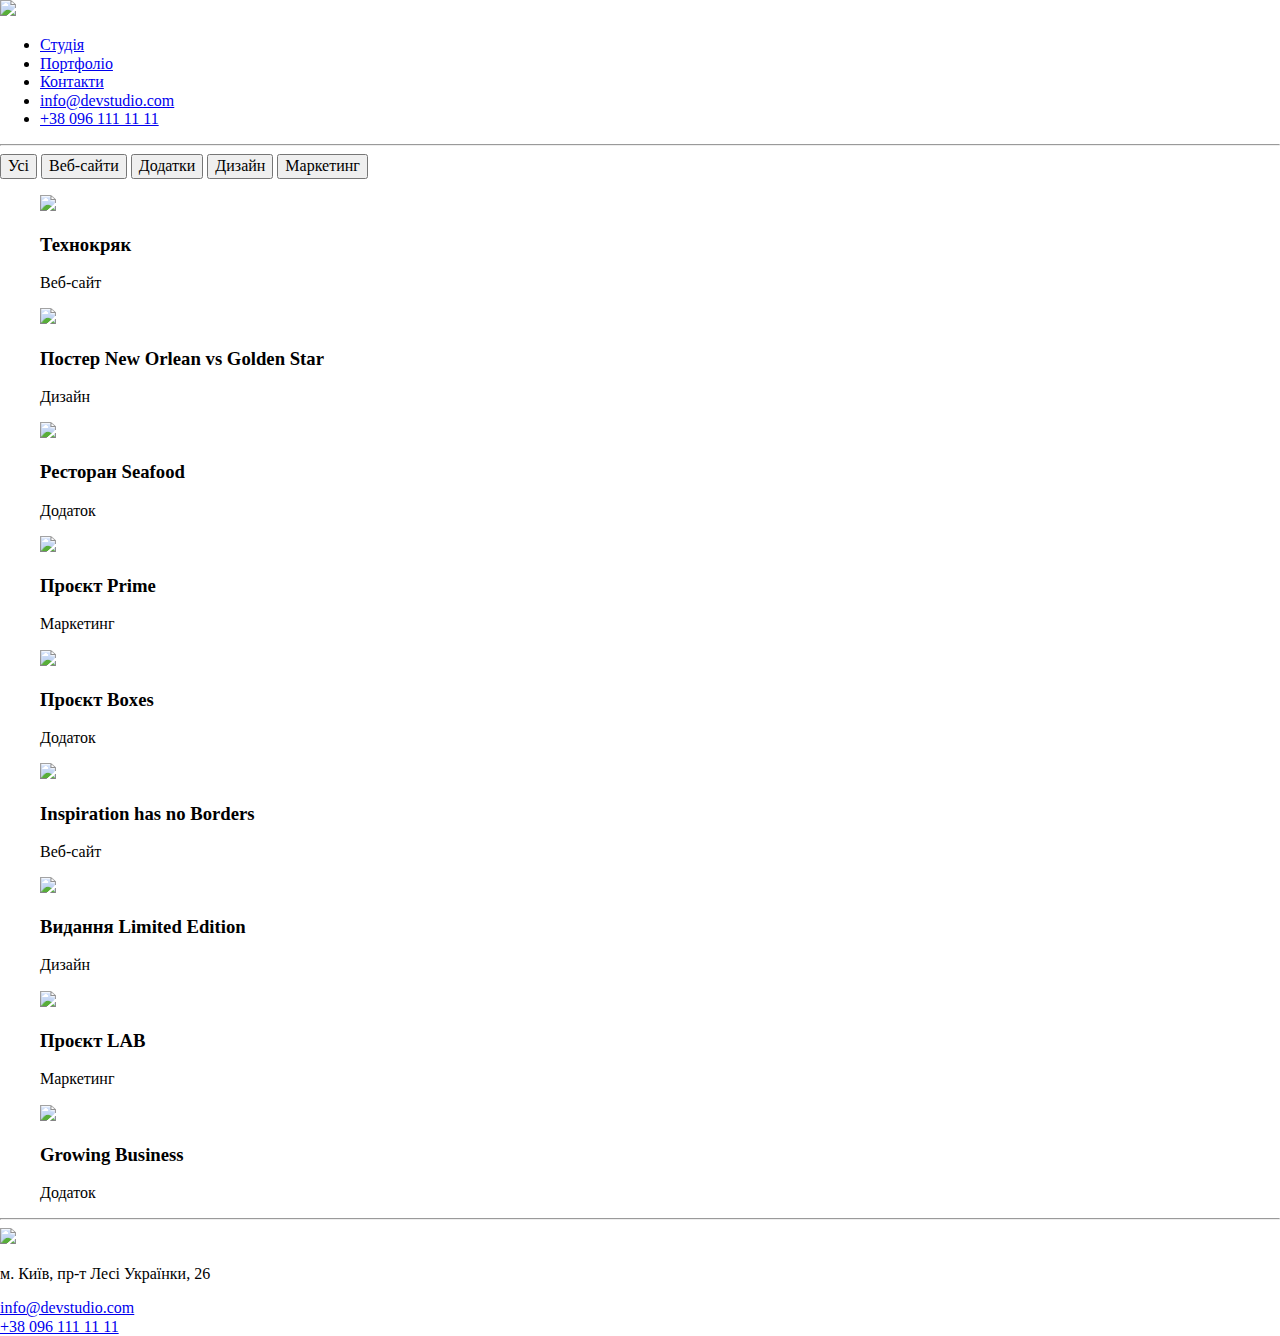
==== portfolio.html @ 865eb9d3 "HW11" ====
<!DOCTYPE html>
<html lang="en">

<head>
    <meta charset="UTF-8" />
    <meta name="viewport" content="width=device-width, initial-scale=1.0" />
    <title>Document</title>
    <link rel="preconnect" href="https://fonts.googleapis.com">
    <link rel="preconnect" href="https://fonts.gstatic.com" crossorigin>
    <link href="https://fonts.googleapis.com/css2?family=Roboto:wght@400;500;700&display=swap" rel="stylesheet">
    <link rel="stylesheet" href="normalize.css">

    <link rel="stylesheet" href="style1.css">
</head>

<body>
    <header>
        <img src="img/WebStudio.png" />
        <nav class="navigation">
            <ul>
                <li><a class="studio" href="index.html">Студія</a></li>
                <li><a class="portfolio" href="portfolio.html">Портфоліо</a></li>
                <li><a class="contact" href="#">Контакти</a></li>
                <li>
                    <a class="email" href="mailto:info@devstudio.com">info@devstudio.com</a>
                </li>
                <li>
                    <a class="tel" href="tel:+380961111111">+38 096 111 11 11</a>
                </li>
            </ul>
        </nav>
    </header>
    <main>
        <hr />
        <section class="button">
            <a class="all" href="*"><button type="submit" formaction="#">Усі</button></a>
            <a class="websites" href="*"><button type="submit" formaction="#">Веб-сайти</button></a>
            <a class="appendices" href="*"><button type="submit" formaction="#">Додатки</button></a>
            <a class="design" href="*"><button type="submit" formaction="#">Дизайн</button></a>
            <a class="marketing" href="*"><button type="submit" formaction="#">Маркетинг</button></a>
        </section>
        <section class="technocrat">
            <figure>
                <img src="img/img (4).png" />
                <figcaption>
                    <h3>Технокряк</h3>
                    <p>Веб-сайт</p>
                </figcaption>
            </figure>
            <figure>
                <img src="img/img (5).png" />
                <figcaption>
                    <h3>Постер New Orlean vs Golden Star</h3>
                    <p>Дизайн</p>
                </figcaption>
            </figure>
            <figure>
                <img src="img/img (6).png" />
                <figcaption>
                    <h3>Ресторан Seafood</h3>
                    <p>Додаток</p>
                </figcaption>
            </figure>
            <figure>
                <img src="img/img (7).png" />
                <figcaption>
                    <h3>Проєкт Prime</h3>
                    <p>Маркетинг</p>
                </figcaption>
            </figure>
            <figure>
                <img src="img/img (8).png" />
                <figcaption>
                    <h3>Проєкт Boxes</h3>
                    <p>Додаток</p>
                </figcaption>
            </figure>
            <figure>
                <img src="img/img (9).png" />
                <figcaption>
                    <h3>Inspiration has no Borders</h3>
                    <p>Веб-сайт</p>
                </figcaption>
            </figure>
            <figure>
                <img src="img/img (10).png" />
                <figcaption>
                    <h3>Видання Limited Edition</h3>
                    <p>Дизайн</p>
                </figcaption>
            </figure>
            <figure>
                <img src="img/img (11).png" />
                <figcaption>
                    <h3>Проєкт LAB</h3>
                    <p>Маркетинг</p>
                </figcaption>
            </figure>
            <figure>
                <img src="img/img (12).png" />
                <figcaption>
                    <h3>Growing Business</h3>
                    <p>Додаток</p>
                </figcaption>
            </figure>
        </section>
    </main>
    <footer class="technical-support">
        <hr />
        <img src="img/WebStudio.png" />
        <p>м. Київ, пр-т Лесі Українки, 26</p>
        <a class="email-footer" href="mailto:info@devstudio.com">info@devstudio.com</a>
        <br />
        <a class="tel" href="tel:+380961111111">+38 096 111 11 11</a>
    </footer>
</body>

</html>
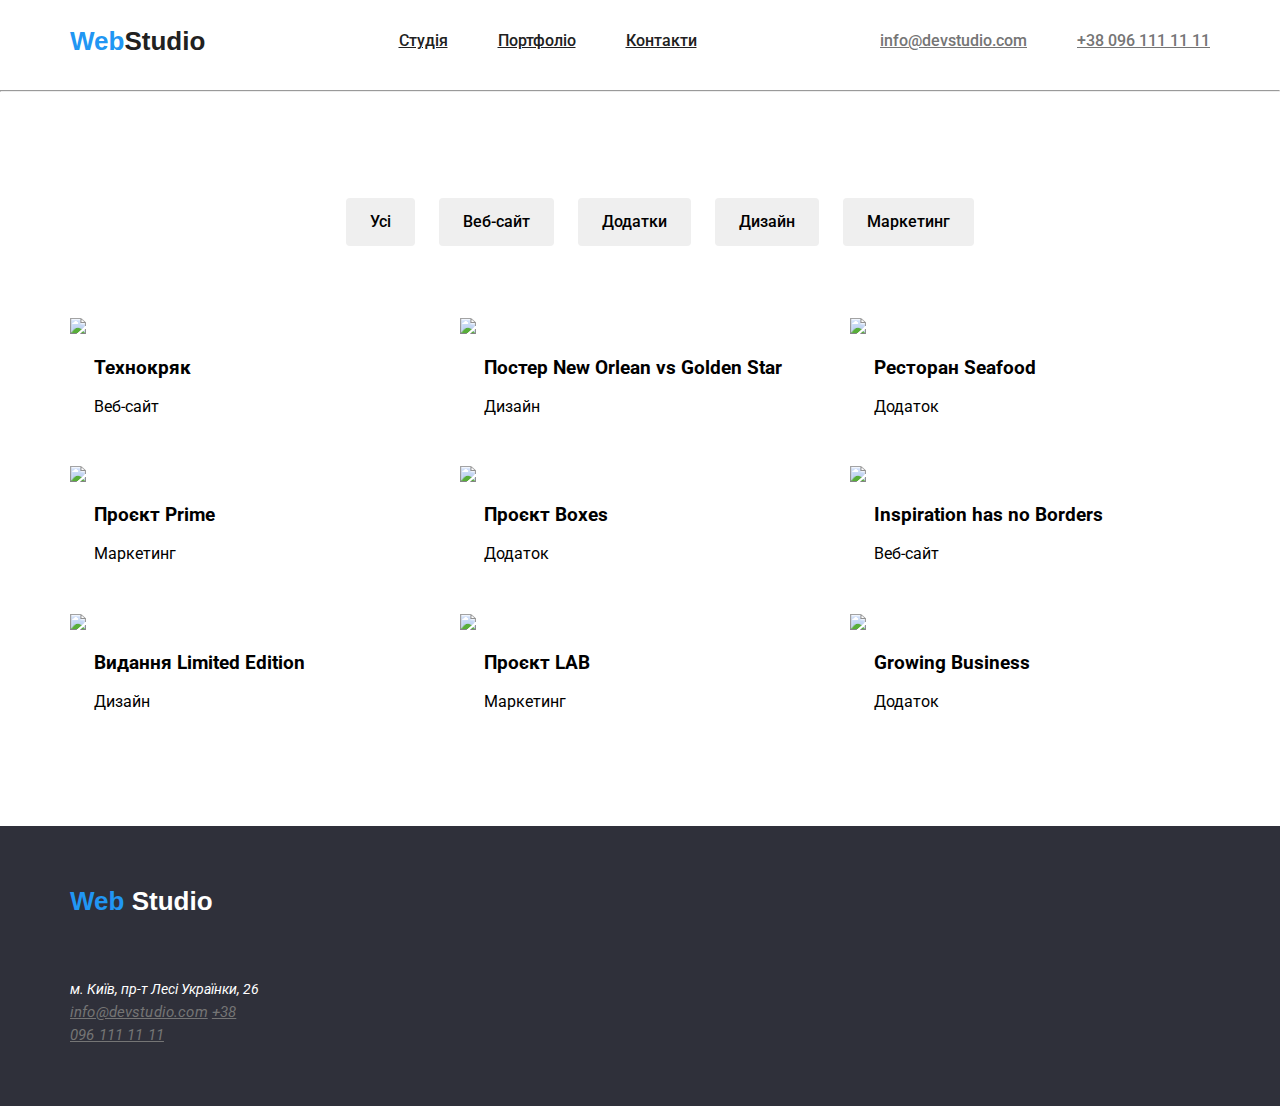
==== commit 5c0e92e9: "LES19" ====
--- a/portfolio.html
+++ b/portfolio.html
@@ -15,104 +15,141 @@
 
 <body>
     <header>
-        <img src="img/WebStudio.png" />
-        <nav class="navigation">
-            <ul>
-                <li><a class="studio" href="index.html">Студія</a></li>
-                <li><a class="portfolio" href="portfolio.html">Портфоліо</a></li>
-                <li><a class="contact" href="#">Контакти</a></li>
-                <li>
-                    <a class="email" href="mailto:info@devstudio.com">info@devstudio.com</a>
-                </li>
-                <li>
-                    <a class="tel" href="tel:+380961111111">+38 096 111 11 11</a>
-                </li>
-            </ul>
-        </nav>
+        <div class="container">
+            <div class="flex-container">
+
+                <a class="logo" href="index.html"><span class="blue">Web</span>Studio</a>
+                <nav class="navigation">
+                    <ul class="navigation-list">
+                        <li class="navigation-item">
+                            <a class="navigation-link1" href="index.html">Студія</a>
+                        </li>
+                        <li class="navigation-item">
+                            <a class="navigation-link" href="portfolio.html">Портфоліо</a>
+                        </li>
+                        <li class="navigation-item">
+                            <a class="navigation-link" href="#">Контакти</a>
+                        </li>
+                    </ul>
+                </nav>
+                <ul class="contacts">
+                    <li class="contacts-item">
+                        <a class="contacts-link1" href="mailto:info@devstudio.com">info@devstudio.com</a>
+                    </li>
+                    <li class="contacts-item">
+                        <a class="contacts-link" href="tel:+380961111111">+38 096 111 11 11</a>
+                    </li>
+                </ul>
+            </div>
+        </div>
+        <hr>
     </header>
     <main>
-        <hr />
-        <section class="button">
-            <a class="all" href="*"><button type="submit" formaction="#">Усі</button></a>
-            <a class="websites" href="*"><button type="submit" formaction="#">Веб-сайти</button></a>
-            <a class="appendices" href="*"><button type="submit" formaction="#">Додатки</button></a>
-            <a class="design" href="*"><button type="submit" formaction="#">Дизайн</button></a>
-            <a class="marketing" href="*"><button type="submit" formaction="#">Маркетинг</button></a>
+
+        <section class="button-image">
+            <div class="container">
+            <ul class="portfolio-menu">
+                <li class="portfolio-items">
+                  <button type="button" class="portfolio-btn">Усі</button>
+                </li>
+                <li class="portfolio-items">
+                  <button type="button" class="portfolio-btn">Веб-сайт</button>
+                </li>
+                <li class="portfolio-items">
+                  <button type="button" class="portfolio-btn">Додатки</button>
+                </li>
+                <li class="portfolio-items">
+                  <button type="button" class="portfolio-btn">Дизайн</button>
+                </li>
+                <li class="portfolio-items">
+                  <button type="button" class="portfolio-btn">Маркетинг</button>
+                </li>
+              </ul>
+              </div>
         </section>
         <section class="technocrat">
-            <figure>
-                <img src="img/img (4).png" />
-                <figcaption>
-                    <h3>Технокряк</h3>
-                    <p>Веб-сайт</p>
-                </figcaption>
-            </figure>
-            <figure>
-                <img src="img/img (5).png" />
-                <figcaption>
-                    <h3>Постер New Orlean vs Golden Star</h3>
-                    <p>Дизайн</p>
-                </figcaption>
-            </figure>
-            <figure>
-                <img src="img/img (6).png" />
-                <figcaption>
-                    <h3>Ресторан Seafood</h3>
-                    <p>Додаток</p>
-                </figcaption>
-            </figure>
-            <figure>
-                <img src="img/img (7).png" />
-                <figcaption>
-                    <h3>Проєкт Prime</h3>
-                    <p>Маркетинг</p>
-                </figcaption>
-            </figure>
-            <figure>
-                <img src="img/img (8).png" />
-                <figcaption>
-                    <h3>Проєкт Boxes</h3>
-                    <p>Додаток</p>
-                </figcaption>
-            </figure>
-            <figure>
-                <img src="img/img (9).png" />
-                <figcaption>
-                    <h3>Inspiration has no Borders</h3>
-                    <p>Веб-сайт</p>
-                </figcaption>
-            </figure>
-            <figure>
-                <img src="img/img (10).png" />
-                <figcaption>
-                    <h3>Видання Limited Edition</h3>
-                    <p>Дизайн</p>
-                </figcaption>
-            </figure>
-            <figure>
-                <img src="img/img (11).png" />
-                <figcaption>
-                    <h3>Проєкт LAB</h3>
-                    <p>Маркетинг</p>
-                </figcaption>
-            </figure>
-            <figure>
-                <img src="img/img (12).png" />
-                <figcaption>
-                    <h3>Growing Business</h3>
-                    <p>Додаток</p>
-                </figcaption>
-            </figure>
+            <div class="container">
+                <div class="technocrat-list">
+                    <figure class="figure">
+                        <img src="./img/img (4).jpg" />
+                        <figcaption>
+                            <h3>Технокряк</h3>
+                            <p>Веб-сайт</p>
+                        </figcaption>
+                    </figure>
+                    <figure class="figure">
+                        <img src="./img/img (5).jpg" />
+                        <figcaption>
+                            <h3>Постер New Orlean vs Golden Star</h3>
+                            <p>Дизайн</p>
+                        </figcaption>
+                    </figure>
+                    <figure class="figure">
+                        <img src="./img/img (6).jpg" />
+                        <figcaption>
+                            <h3>Ресторан Seafood</h3>
+                            <p>Додаток</p>
+                        </figcaption>
+                    </figure>
+                    <figure class="figure">
+                        <img src="./img/img (7).jpg" />
+                        <figcaption>
+                            <h3>Проєкт Prime</h3>
+                            <p>Маркетинг</p>
+                        </figcaption>
+                    </figure>
+                    <figure class="figure">
+                        <img src="./img/img (8).jpg" />
+                        <figcaption>
+                            <h3>Проєкт Boxes</h3>
+                            <p>Додаток</p>
+                        </figcaption>
+                    </figure>
+                    <figure class="figure">
+                        <img src="./img/img (9).jpg" />
+                        <figcaption>
+                            <h3>Inspiration has no Borders</h3>
+                            <p>Веб-сайт</p>
+                        </figcaption>
+                    </figure>
+                    <figure class="figure">
+                        <img src="./img/img (10).jpg" />
+                        <figcaption>
+                            <h3>Видання Limited Edition</h3>
+                            <p>Дизайн</p>
+                        </figcaption>
+                    </figure>
+                    <figure class="figure">
+                        <img src="./img/img (11).jpg" />
+                        <figcaption>
+                            <h3>Проєкт LAB</h3>
+                            <p>Маркетинг</p>
+                        </figcaption>
+                    </figure>
+                    <figure class="figure">
+                        <img src="./img/img (12).jpg" />
+                        <figcaption>
+                            <h3>Growing Business</h3>
+                            <p>Додаток</p>
+                        </figcaption>
+                    </figure>
+                </div>
+            </div>
         </section>
     </main>
+
     <footer class="technical-support">
-        <hr />
-        <img src="img/WebStudio.png" />
-        <p>м. Київ, пр-т Лесі Українки, 26</p>
-        <a class="email-footer" href="mailto:info@devstudio.com">info@devstudio.com</a>
-        <br />
-        <a class="tel" href="tel:+380961111111">+38 096 111 11 11</a>
+        <div class="container">
+            <a class="logo" href="index.html"><span class="blue">Web</span> <span class="white">Studio</span></a>
+            <address class="address">
+                <p>м. Київ, пр-т Лесі Українки, 26</p>
+                <div class="information">
+                <a class="email" href="mailto:info@devstudio.com">info@devstudio.com</a>
+                <a class="tel" href="tel:+380961111111">+38 096 111 11 11</a>
+            </div>
+            </address>
     </footer>
+    </div>
 </body>
 
 </html>--- a/style1.css
+++ b/style1.css
@@ -0,0 +1,284 @@
+:root {
+    --blue-color: #2196F3;
+    --black-color: #212121;
+    --gray-color: #757575;
+    --dark-background-color: #2F303A;
+    --white-color: #FFFFFF;
+}
+
+* {
+    box-sizing: border-box;
+}
+
+.header {
+    padding: 25px 0;
+}
+
+.studio,
+.contact {
+    color: var(--black-color);
+}
+
+.tel {
+    color: var(--gray-color);
+}
+
+
+
+.technical-support {
+    background-color: var(--dark-background-color);
+    font-family: "Roboto", sans-serif;
+    font-weight: 400;
+    font-style: normal;
+    font-size: 14px;
+    line-height: 1.71;
+    text-align: left;
+    padding: 60px 0;
+    
+}
+footer p {
+    color: var(--white-color);
+    margin-bottom: 0;
+    
+}
+
+footer span {
+    color: var(--gray-color);
+}
+
+.email-footer {
+    color: var(--gray-color);
+}
+
+.navigation {
+    display: flex;
+    justify-content: flex-start;
+    margin-top: 32px;
+}
+
+.navigation-link1{
+    color: var(--black-color);
+}
+
+.navigation-link1:hover {
+    color: var(--blue-color);
+}
+
+.navigation-link:hover{
+    color: var(--blue-color);
+}
+
+.navigation-link {
+    color: var(--black-color);
+}
+
+.contacts-link1:hover {
+    color: var(--blue-color);
+}
+
+.contacts-link1{
+    color: var(--gray-color);
+}
+
+.contacts-link {
+    color: var(--gray-color);
+}
+
+.contacts-link:hover{
+    color: var(--blue-color);
+}
+
+.contacts-item{
+    font-family: 'Roboto', sans-serif;
+    font-weight: 500;
+    size: 14px;
+}
+
+.contacts {
+    display: flex;
+    list-style: none;
+    gap: 50px;
+}
+
+
+.flex-container {
+    display: flex;
+    justify-content: space-between;
+    align-items: center;
+}
+
+
+.navigation-list {
+    list-style: none;
+    display: flex;
+    justify-content: flex-start;
+    gap: 50px;
+    margin-top: 0;
+    margin-bottom: 32px;
+}
+
+.navigation-item{
+    font-family: 'Roboto', sans-serif;
+    font-weight: 500;
+    size: 14px;
+}
+
+ul{
+    list-style: none;
+}
+
+button {
+    border: none;
+    border-radius: 4px;
+  }
+
+  .portfolio-menu {
+    display: flex;
+    justify-content: center;
+    gap: 24px;
+    margin-bottom: 72px;
+  }
+
+
+  .portfolio-btn {
+    font-weight: 500;
+    font-size: 16px;
+    line-height: 1.5;
+    font-family: 'Roboto', sans-serif;
+    padding: 12px 24px;
+    margin-top: 90px;
+    margin-bottom: 0;
+  }
+
+  .portfolio-btn:hover{
+    color: var(--white-color);
+    background-color: var(--blue-color);
+  }
+
+
+.technocrat h3 {
+    font-weight: 700;
+    font-style: normal;
+}
+
+.technocrat p {
+    font-weight: 400;
+    font-style: normal;
+}
+
+.figure img {
+    border-style: none;
+    width: 100%;
+}
+
+.figure:hover {
+    width: 270px;
+    margin: 0px;
+    padding: 0px;
+    box-shadow: 0 5px 10px -5px var(--gray-color);
+}
+
+.figure {
+    margin: 0;
+    flex-basis: calc((100% - 60px) / 3);
+}
+
+
+.container {
+    width: 1170px;
+    padding: 0 15px;
+    margin: 0 auto;
+}
+
+.header {
+    padding: 25px 0;
+}
+
+.address {
+    flex-direction: column;
+    display: block;
+    margin-top: 60px;
+    gap: 9px;
+    flex-wrap: wrap;
+}
+
+.white {
+    color: var(--white-color);
+}
+
+.blue {
+    color: var(--blue-color);
+}
+
+.information{
+    font-weight: 400;
+    font-size: 15px;
+    line-height: 1.5;
+    letter-spacing: 0.01em;
+    max-width: 170px;
+}
+
+.email {
+    color: var(--gray-color);
+}
+
+.logo {
+    font-family: 'Raleway', sans-serif;
+    font-weight: 700;
+    color: var(--black-color);
+    text-decoration: none;
+    width: 145px;
+    font-size: 26px;
+    line-height: 30.52px;
+    margin: 0;
+
+
+}
+
+.technocrat {
+    margin-bottom: 94px;
+
+}
+
+.technocrat-list {
+    display: flex;
+    justify-content: space-between;
+    flex-wrap: wrap;
+    gap: 30px;
+    max-width: 1200px;
+    padding: 0;
+
+}
+
+/* 
+font-family: 'Roboto', sans-serif;
+
+
+.roboto-medium {
+  font-family: "Roboto", sans-serif;
+  font-weight: 500;
+  font-style: normal;
+}
+
+.roboto-bold {
+  font-family: "Roboto", sans-serif;
+  font-weight: 700;
+  font-style: normal;
+}
+
+.roboto-regular {
+  font-family: "Roboto", sans-serif;
+  font-weight: 400;
+  font-style: normal;
+}
+*/
+
+body {
+    font-family: 'Roboto', sans-serif;
+}
+
+figcaption {
+    margin-left: 24px;
+    margin-bottom: 20px;
+    text-align:justify;
+}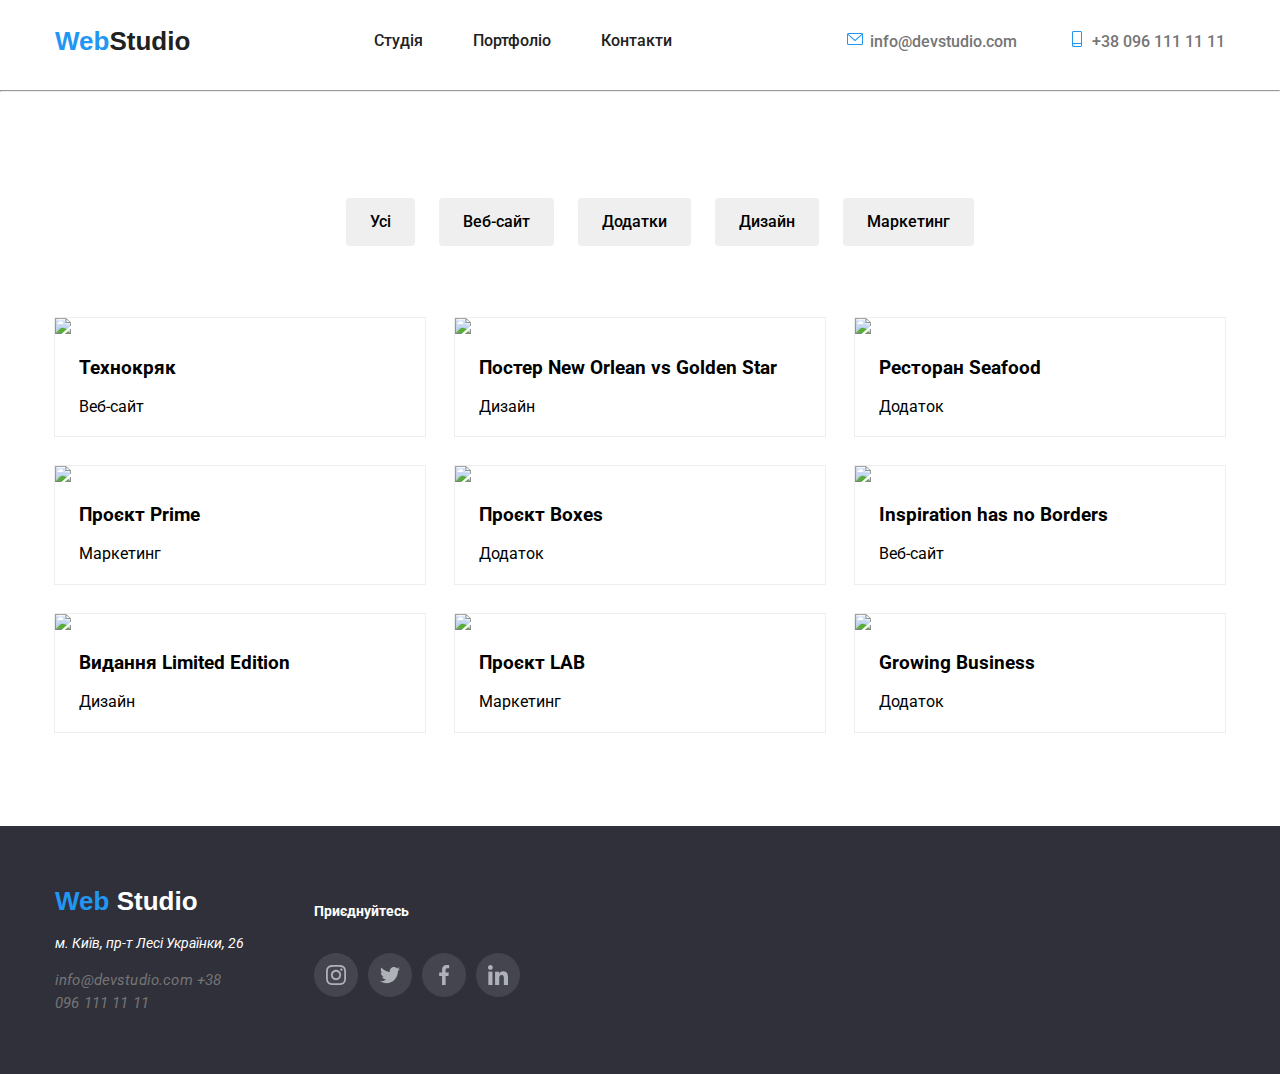
==== commit fbb15fcb: "HW2" ====
--- a/portfolio.html
+++ b/portfolio.html
@@ -17,7 +17,6 @@
     <header>
         <div class="container">
             <div class="flex-container">
-
                 <a class="logo" href="index.html"><span class="blue">Web</span>Studio</a>
                 <nav class="navigation">
                     <ul class="navigation-list">
@@ -34,10 +33,16 @@
                 </nav>
                 <ul class="contacts">
                     <li class="contacts-item">
-                        <a class="contacts-link1" href="mailto:info@devstudio.com">info@devstudio.com</a>
+                        <a class="contacts-link1" href="mailto:info@devstudio.com">
+                            <svg class="icon-navigation" width="20px" height="16px">
+                                <use href="./img/symbol-defs.svg#icon-envelope"></use>
+                            </svg>info@devstudio.com</a>
                     </li>
                     <li class="contacts-item">
-                        <a class="contacts-link" href="tel:+380961111111">+38 096 111 11 11</a>
+                        <a class="contacts-link" href="tel:+380961111111">
+                            <svg class="icon-navigation" width="20px" height="16px">
+                                <use href="./img/symbol-defs.svg#icon-smartphone"></use>
+                            </svg>+38 096 111 11 11</a>
                     </li>
                 </ul>
             </div>
@@ -48,24 +53,24 @@
 
         <section class="button-image">
             <div class="container">
-            <ul class="portfolio-menu">
-                <li class="portfolio-items">
-                  <button type="button" class="portfolio-btn">Усі</button>
-                </li>
-                <li class="portfolio-items">
-                  <button type="button" class="portfolio-btn">Веб-сайт</button>
-                </li>
-                <li class="portfolio-items">
-                  <button type="button" class="portfolio-btn">Додатки</button>
-                </li>
-                <li class="portfolio-items">
-                  <button type="button" class="portfolio-btn">Дизайн</button>
-                </li>
-                <li class="portfolio-items">
-                  <button type="button" class="portfolio-btn">Маркетинг</button>
-                </li>
-              </ul>
-              </div>
+                <ul class="portfolio-menu">
+                    <li class="portfolio-items">
+                        <button type="button" class="portfolio-btn">Усі</button>
+                    </li>
+                    <li class="portfolio-items">
+                        <button type="button" class="portfolio-btn">Веб-сайт</button>
+                    </li>
+                    <li class="portfolio-items">
+                        <button type="button" class="portfolio-btn">Додатки</button>
+                    </li>
+                    <li class="portfolio-items">
+                        <button type="button" class="portfolio-btn">Дизайн</button>
+                    </li>
+                    <li class="portfolio-items">
+                        <button type="button" class="portfolio-btn">Маркетинг</button>
+                    </li>
+                </ul>
+            </div>
         </section>
         <section class="technocrat">
             <div class="container">
@@ -140,16 +145,46 @@
 
     <footer class="technical-support">
         <div class="container">
-            <a class="logo" href="index.html"><span class="blue">Web</span> <span class="white">Studio</span></a>
-            <address class="address">
-                <p>м. Київ, пр-т Лесі Українки, 26</p>
-                <div class="information">
-                <a class="email" href="mailto:info@devstudio.com">info@devstudio.com</a>
-                <a class="tel" href="tel:+380961111111">+38 096 111 11 11</a>
+            <div class="flex-container-footer">
+                <div class="address-footer-logo">
+                    <a class="logo" href="index.html"><span class="blue">Web</span> <span
+                            class="white">Studio</span></a>
+                    <address class="address">
+                        <p>м. Київ, пр-т Лесі Українки, 26</p>
+                        <div class="information">
+                            <a class="email" href="mailto:info@devstudio.com">info@devstudio.com</a>
+                            <a class="tel" href="tel:+380961111111">+38 096 111 11 11</a>
+                        </div>
+                    </address>
+                </div>
+                <div class="footer-icons">
+                    <h3>Приєднуйтесь</h3>
+                    <div class="footer-people-icons">
+                        <a href="#" class="people-link-footer">
+                            <svg class="icon-staff">
+                                <use href="./img/symbol-defs.svg#icon-instagram"></use>
+                            </svg>
+                        </a>
+                        <a href="#" class="people-link-footer">
+                            <svg class="icon-staff">
+                                <use href="./img/symbol-defs.svg#icon-twitter"></use>
+                            </svg>
+                        </a>
+                        <a href="#" class="people-link-footer">
+                            <svg class="icon-staff">
+                                <use href="./img/symbol-defs.svg#icon-facebook"></use>
+                            </svg>
+                        </a>
+                        <a href="#" class="people-link-footer">
+                            <svg class="icon-staff">
+                                <use href="./img/symbol-defs.svg#icon-linkedin"></use>
+                            </svg>
+                        </a>
+                    </div>
+                </div>
             </div>
-            </address>
+        </div>
     </footer>
-    </div>
 </body>
 
 </html>--- a/style1.css
+++ b/style1.css
@@ -6,8 +6,9 @@
     --white-color: #FFFFFF;
 }
 
-* {
-    box-sizing: border-box;
+
+a {
+    text-decoration: none;
 }
 
 .header {
@@ -22,7 +23,6 @@
 .tel {
     color: var(--gray-color);
 }
-
 
 
 .technical-support {
@@ -34,11 +34,11 @@
     line-height: 1.71;
     text-align: left;
     padding: 60px 0;
-    
-}
+    max-height: 252px;
+}
+
 footer p {
     color: var(--white-color);
-    margin-bottom: 0;
     
 }
 
@@ -181,6 +181,7 @@
 .figure {
     margin: 0;
     flex-basis: calc((100% - 60px) / 3);
+    outline: 1px solid #EEEEEE;
 }
 
 
@@ -197,7 +198,6 @@
 .address {
     flex-direction: column;
     display: block;
-    margin-top: 60px;
     gap: 9px;
     flex-wrap: wrap;
 }
@@ -250,6 +250,63 @@
 
 }
 
+.contacts-item:hover svg {
+    fill: azure;
+}
+
+.icon-navigation {
+    margin-right: 5px;
+    fill: var(--blue-color);
+}
+
+.icon-staff {
+    width: 20px;
+    height: 20px;
+}
+
+.footer-icons {
+    width: 206px;
+    height: 80px;
+    box-sizing: border-box;
+    margin-left: 70px;
+}
+
+.footer-icons h3 {
+    font-family: "Roboto", sans-serif;
+    font-weight: 700;
+    font-style: normal;
+    font-size: 14px;
+    color: #FFFFFF;
+}
+
+.footer-people-icons {
+    display: flex;
+}
+
+.flex-container-footer {
+    display: flex;
+    align-items: flex-start;
+}
+
+.people-link-footer {
+    padding: 12px;
+    height: 20px;
+    margin-bottom: 30px;
+    margin-top: 15px;
+    border-radius: 25px;
+    margin-right: 10px;
+    background-color: rgba(255, 255, 255, 0.1);
+    fill: #FFFFFF;
+}
+
+.people-link-footer:hover {
+    background-color: #2196F3;
+}
+
+svg{
+    fill: #afb1b8;
+}
+
 /* 
 font-family: 'Roboto', sans-serif;
 
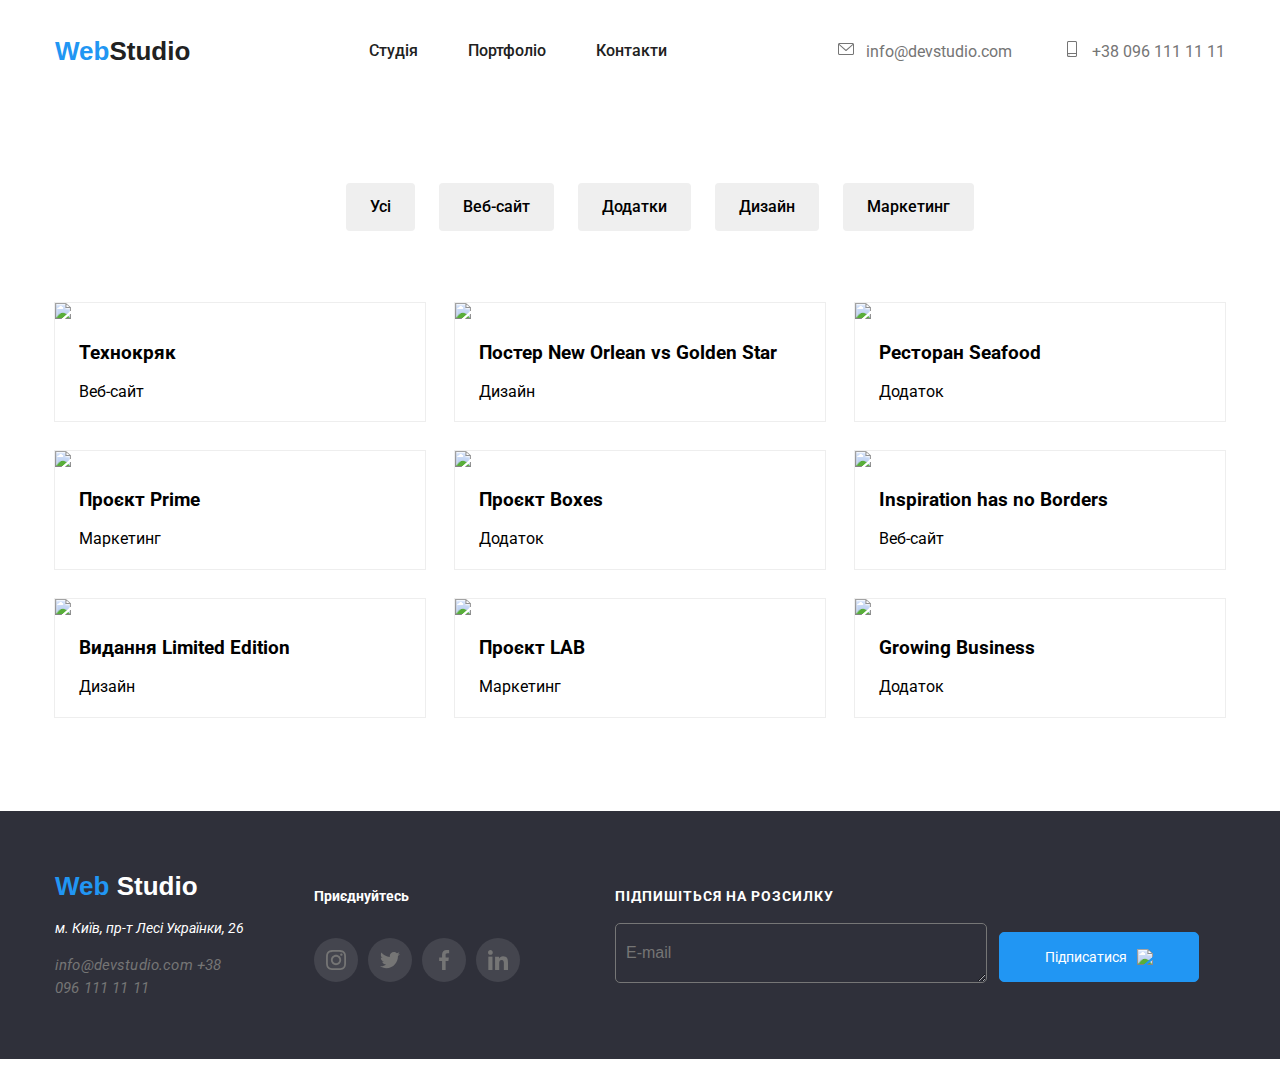
==== commit f46659e5: "HW-5(2)" ====
--- a/portfolio.html
+++ b/portfolio.html
@@ -14,14 +14,14 @@
 </head>
 
 <body>
-    <header>
+    <header class="header">
         <div class="container">
             <div class="flex-container">
                 <a class="logo" href="index.html"><span class="blue">Web</span>Studio</a>
                 <nav class="navigation">
                     <ul class="navigation-list">
                         <li class="navigation-item">
-                            <a class="navigation-link1" href="index.html">Студія</a>
+                            <a class="navigation-link" href="index.html">Студія</a>
                         </li>
                         <li class="navigation-item">
                             <a class="navigation-link" href="portfolio.html">Портфоліо</a>
@@ -47,144 +47,234 @@
                 </ul>
             </div>
         </div>
-        <hr>
-    </header>
-    <main>
-
-        <section class="button-image">
+        <main>
+
+            <section class="button-image">
+                <div class="container">
+                    <ul class="portfolio-menu">
+                        <li class="portfolio-items">
+                            <button type="button" class="portfolio-btn">Усі</button>
+                        </li>
+                        <li class="portfolio-items">
+                            <button type="button" class="portfolio-btn">Веб-сайт</button>
+                        </li>
+                        <li class="portfolio-items">
+                            <button type="button" class="portfolio-btn">Додатки</button>
+                        </li>
+                        <li class="portfolio-items">
+                            <button type="button" class="portfolio-btn">Дизайн</button>
+                        </li>
+                        <li class="portfolio-items">
+                            <button type="button" class="portfolio-btn">Маркетинг</button>
+                        </li>
+                    </ul>
+                </div>
+            </section>
+            <section class="technocrat">
+                <div class="container">
+                    <div class="technocrat-list">
+                        <figure class="figure">
+                            <div class="figure-overlay thumb">
+                                <img src="./img/img (4).jpg" />
+                                <div class="card-overlay">
+                                    <p>Ресурс пропонує комплексні пропозиції з різним рівнем функціоналу та сервісів.
+                                        Все це
+                                        дозволить відвідувачу отримати вичерпні відомості про компанію чи приватну
+                                        особу.
+                                    </p>
+                                </div>
+                                <figcaption>
+                                    <h3>Технокряк</h3>
+                                    <p>Веб-сайт</p>
+                                </figcaption>
+                            </div>
+                        </figure>
+                        <figure class="figure">
+                            <div class="figure-overlay thumb">
+                                <img src="./img/img (5).jpg" />
+                                <div class="card-overlay">
+                                    <p>Ресурс пропонує комплексні пропозиції з різним рівнем функціоналу та сервісів.
+                                        Все це
+                                        дозволить відвідувачу отримати вичерпні відомості про компанію чи приватну
+                                        особу.
+                                    </p>
+                                </div>
+                                <figcaption>
+                                    <h3>Постер New Orlean vs Golden Star</h3>
+                                    <p>Дизайн</p>
+                                </figcaption>
+                            </div>
+                        </figure>
+                        <figure class="figure">
+                            <div class="figure-overlay thumb">
+                                <img src="./img/img (6).jpg" />
+                                <div class="card-overlay">
+                                    <p>Ресурс пропонує комплексні пропозиції з різним рівнем функціоналу та сервісів.
+                                        Все це
+                                        дозволить відвідувачу отримати вичерпні відомості про компанію чи приватну
+                                        особу.
+                                    </p>
+                                </div>
+                                <figcaption>
+                                    <h3>Ресторан Seafood</h3>
+                                    <p>Додаток</p>
+                                </figcaption>
+                            </div>
+                        </figure>
+                        <figure class="figure">
+                            <div class="figure-overlay thumb">
+                                <img src="./img/img (7).jpg" />
+                                <div class="card-overlay">
+                                    <p>Ресурс пропонує комплексні пропозиції з різним рівнем функціоналу та сервісів.
+                                        Все це
+                                        дозволить відвідувачу отримати вичерпні відомості про компанію чи приватну
+                                        особу.
+                                    </p>
+                                </div>
+                                <figcaption>
+                                    <h3>Проєкт Prime</h3>
+                                    <p>Маркетинг</p>
+                                </figcaption>
+                            </div>
+                        </figure>
+                        <figure class="figure">
+                            <div class="figure-overlay thumb">
+                                <img src="./img/img (8).jpg" />
+                                <div class="card-overlay">
+                                    <p>Ресурс пропонує комплексні пропозиції з різним рівнем функціоналу та сервісів.
+                                        Все це
+                                        дозволить відвідувачу отримати вичерпні відомості про компанію чи приватну
+                                        особу.
+                                    </p>
+                                </div>
+                                <figcaption>
+                                    <h3>Проєкт Boxes</h3>
+                                    <p>Додаток</p>
+                                </figcaption>
+                            </div>
+                        </figure>
+                        <figure class="figure">
+                            <div class="figure-overlay thumb">
+                                <img src="./img/img (9).jpg" />
+                                <div class="card-overlay">
+                                    <p>Ресурс пропонує комплексні пропозиції з різним рівнем функціоналу та сервісів.
+                                        Все це
+                                        дозволить відвідувачу отримати вичерпні відомості про компанію чи приватну
+                                        особу.
+                                    </p>
+                                </div>
+                                <figcaption>
+                                    <h3>Inspiration has no Borders</h3>
+                                    <p>Веб-сайт</p>
+                                </figcaption>
+                            </div>
+                        </figure>
+                        <figure class="figure">
+                            <div class="figure-overlay thumb">
+                                <img src="./img/img (10).jpg" />
+                                <div class="card-overlay">
+                                    <p>Ресурс пропонує комплексні пропозиції з різним рівнем функціоналу та сервісів.
+                                        Все це
+                                        дозволить відвідувачу отримати вичерпні відомості про компанію чи приватну
+                                        особу.
+                                    </p>
+                                </div>
+                                <figcaption>
+                                    <h3>Видання Limited Edition</h3>
+                                    <p>Дизайн</p>
+                                </figcaption>
+                            </div>
+                        </figure>
+                        <figure class="figure">
+                            <div class="figure-overlay thumb">
+                                <img src="./img/img (11).jpg" />
+                                <div class="card-overlay">
+                                    <p>Ресурс пропонує комплексні пропозиції з різним рівнем функціоналу та сервісів.
+                                        Все це
+                                        дозволить відвідувачу отримати вичерпні відомості про компанію чи приватну
+                                        особу.
+                                    </p>
+                                </div>
+                                <figcaption>
+                                    <h3>Проєкт LAB</h3>
+                                    <p>Маркетинг</p>
+                                </figcaption>
+                            </div>
+                        </figure>
+                        <figure class="figure">
+                            <div class="figure-overlay thumb">
+                                <img src="./img/img (12).jpg" />
+                                <div class="card-overlay">
+                                    <p>Ресурс пропонує комплексні пропозиції з різним рівнем функціоналу та сервісів.
+                                        Все це
+                                        дозволить відвідувачу отримати вичерпні відомості про компанію чи приватну
+                                        особу.
+                                    </p>
+                                </div>
+                                <figcaption>
+                                    <h3>Growing Business</h3>
+                                    <p>Додаток</p>
+                                </figcaption>
+                            </div>
+                        </figure>
+                    </div>
+                </div>
+            </section>
+        </main>
+
+        <footer class="technical-support">
             <div class="container">
-                <ul class="portfolio-menu">
-                    <li class="portfolio-items">
-                        <button type="button" class="portfolio-btn">Усі</button>
-                    </li>
-                    <li class="portfolio-items">
-                        <button type="button" class="portfolio-btn">Веб-сайт</button>
-                    </li>
-                    <li class="portfolio-items">
-                        <button type="button" class="portfolio-btn">Додатки</button>
-                    </li>
-                    <li class="portfolio-items">
-                        <button type="button" class="portfolio-btn">Дизайн</button>
-                    </li>
-                    <li class="portfolio-items">
-                        <button type="button" class="portfolio-btn">Маркетинг</button>
-                    </li>
-                </ul>
-            </div>
-        </section>
-        <section class="technocrat">
-            <div class="container">
-                <div class="technocrat-list">
-                    <figure class="figure">
-                        <img src="./img/img (4).jpg" />
-                        <figcaption>
-                            <h3>Технокряк</h3>
-                            <p>Веб-сайт</p>
-                        </figcaption>
-                    </figure>
-                    <figure class="figure">
-                        <img src="./img/img (5).jpg" />
-                        <figcaption>
-                            <h3>Постер New Orlean vs Golden Star</h3>
-                            <p>Дизайн</p>
-                        </figcaption>
-                    </figure>
-                    <figure class="figure">
-                        <img src="./img/img (6).jpg" />
-                        <figcaption>
-                            <h3>Ресторан Seafood</h3>
-                            <p>Додаток</p>
-                        </figcaption>
-                    </figure>
-                    <figure class="figure">
-                        <img src="./img/img (7).jpg" />
-                        <figcaption>
-                            <h3>Проєкт Prime</h3>
-                            <p>Маркетинг</p>
-                        </figcaption>
-                    </figure>
-                    <figure class="figure">
-                        <img src="./img/img (8).jpg" />
-                        <figcaption>
-                            <h3>Проєкт Boxes</h3>
-                            <p>Додаток</p>
-                        </figcaption>
-                    </figure>
-                    <figure class="figure">
-                        <img src="./img/img (9).jpg" />
-                        <figcaption>
-                            <h3>Inspiration has no Borders</h3>
-                            <p>Веб-сайт</p>
-                        </figcaption>
-                    </figure>
-                    <figure class="figure">
-                        <img src="./img/img (10).jpg" />
-                        <figcaption>
-                            <h3>Видання Limited Edition</h3>
-                            <p>Дизайн</p>
-                        </figcaption>
-                    </figure>
-                    <figure class="figure">
-                        <img src="./img/img (11).jpg" />
-                        <figcaption>
-                            <h3>Проєкт LAB</h3>
-                            <p>Маркетинг</p>
-                        </figcaption>
-                    </figure>
-                    <figure class="figure">
-                        <img src="./img/img (12).jpg" />
-                        <figcaption>
-                            <h3>Growing Business</h3>
-                            <p>Додаток</p>
-                        </figcaption>
-                    </figure>
+                <div class="flex-container-footer">
+                    <div class="address-footer-logo">
+                        <a class="logo" href="index.html"><span class="blue">Web</span> <span
+                                class="white">Studio</span></a>
+                        <address class="address">
+                            <p>м. Київ, пр-т Лесі Українки, 26</p>
+                            <div class="information">
+                                <a class="email" href="mailto:info@devstudio.com">info@devstudio.com</a>
+                                <a class="tel" href="tel:+380961111111">+38 096 111 11 11</a>
+                            </div>
+                        </address>
+                    </div>
+                    <div class="footer-icons">
+                        <h3>Приєднуйтесь</h3>
+                        <div class="footer-people-icons">
+                            <a href="#" class="people-link-footer">
+                                <svg class="icon-staff">
+                                    <use href="./img/symbol-defs.svg#icon-instagram"></use>
+                                </svg>
+                            </a>
+                            <a href="#" class="people-link-footer">
+                                <svg class="icon-staff">
+                                    <use href="./img/symbol-defs.svg#icon-twitter"></use>
+                                </svg>
+                            </a>
+                            <a href="#" class="people-link-footer">
+                                <svg class="icon-staff">
+                                    <use href="./img/symbol-defs.svg#icon-facebook"></use>
+                                </svg>
+                            </a>
+                            <a href="#" class="people-link-footer">
+                                <svg class="icon-staff">
+                                    <use href="./img/symbol-defs.svg#icon-linkedin"></use>
+                                </svg>
+                            </a>
+                        </div>
+                    </div>
+                    <div class="footer-e-mail">
+                        <h3>ПІДПИШІТЬСЯ НА РОЗСИЛКУ</h3>
+                        <div class="footer-form">
+                            <label class="footer-label" for="E-mail">
+                                <textarea class="footer-textarea" name="E-mail" id="mail" minlength="1"
+                                    maxlength="20">E-mail</textarea>
+                            </label>
+
+                            <button class="footer-button">Підписатися<img src="./img/icon-send.svg"></button>
+                        </div>
+                    </div>
                 </div>
             </div>
-        </section>
-    </main>
-
-    <footer class="technical-support">
-        <div class="container">
-            <div class="flex-container-footer">
-                <div class="address-footer-logo">
-                    <a class="logo" href="index.html"><span class="blue">Web</span> <span
-                            class="white">Studio</span></a>
-                    <address class="address">
-                        <p>м. Київ, пр-т Лесі Українки, 26</p>
-                        <div class="information">
-                            <a class="email" href="mailto:info@devstudio.com">info@devstudio.com</a>
-                            <a class="tel" href="tel:+380961111111">+38 096 111 11 11</a>
-                        </div>
-                    </address>
-                </div>
-                <div class="footer-icons">
-                    <h3>Приєднуйтесь</h3>
-                    <div class="footer-people-icons">
-                        <a href="#" class="people-link-footer">
-                            <svg class="icon-staff">
-                                <use href="./img/symbol-defs.svg#icon-instagram"></use>
-                            </svg>
-                        </a>
-                        <a href="#" class="people-link-footer">
-                            <svg class="icon-staff">
-                                <use href="./img/symbol-defs.svg#icon-twitter"></use>
-                            </svg>
-                        </a>
-                        <a href="#" class="people-link-footer">
-                            <svg class="icon-staff">
-                                <use href="./img/symbol-defs.svg#icon-facebook"></use>
-                            </svg>
-                        </a>
-                        <a href="#" class="people-link-footer">
-                            <svg class="icon-staff">
-                                <use href="./img/symbol-defs.svg#icon-linkedin"></use>
-                            </svg>
-                        </a>
-                    </div>
-                </div>
-            </div>
-        </div>
-    </footer>
+        </footer>
 </body>
 
 </html>--- a/style1.css
+++ b/style1.css
@@ -39,7 +39,7 @@
 
 footer p {
     color: var(--white-color);
-    
+
 }
 
 footer span {
@@ -50,48 +50,35 @@
     color: var(--gray-color);
 }
 
-.navigation {
-    display: flex;
-    justify-content: flex-start;
-    margin-top: 32px;
-}
-
-.navigation-link1{
-    color: var(--black-color);
-}
-
-.navigation-link1:hover {
-    color: var(--blue-color);
-}
-
-.navigation-link:hover{
+.navigation-link:hover {
     color: var(--blue-color);
 }
 
 .navigation-link {
     color: var(--black-color);
-}
-
-.contacts-link1:hover {
+    font-size: 16px;
+}
+
+.contacts-link1 {
+    color: #757575;
+    font-size: 16px;
+}
+
+.contacts-link1:hover svg {
+    fill: #2196F3;
+}
+
+.contacts-link:hover {
     color: var(--blue-color);
 }
 
-.contacts-link1{
-    color: var(--gray-color);
+.contacts-link:hover svg {
+    fill: #2196F3;
 }
 
 .contacts-link {
-    color: var(--gray-color);
-}
-
-.contacts-link:hover{
-    color: var(--blue-color);
-}
-
-.contacts-item{
-    font-family: 'Roboto', sans-serif;
-    font-weight: 500;
-    size: 14px;
+    color: #757575;
+    font-size: 16px;
 }
 
 .contacts {
@@ -99,6 +86,11 @@
     list-style: none;
     gap: 50px;
 }
+
+.header svg {
+    fill: #757575;
+}
+
 
 
 .flex-container {
@@ -113,34 +105,42 @@
     display: flex;
     justify-content: flex-start;
     gap: 50px;
-    margin-top: 0;
-    margin-bottom: 32px;
-}
-
-.navigation-item{
+}
+
+.navigation-item {
     font-family: 'Roboto', sans-serif;
     font-weight: 500;
     size: 14px;
 }
 
-ul{
+.navigation-list a:hover::after {
+    content: "";
+    width: 100%;
+    max-width: 75px;
+    height: 4px;
+    position: absolute;
+    background-color: var(--blue-color);
+    display: block;
+}
+
+ul {
     list-style: none;
 }
 
 button {
     border: none;
     border-radius: 4px;
-  }
-
-  .portfolio-menu {
+}
+
+.portfolio-menu {
     display: flex;
     justify-content: center;
     gap: 24px;
     margin-bottom: 72px;
-  }
-
-
-  .portfolio-btn {
+}
+
+
+.portfolio-btn {
     font-weight: 500;
     font-size: 16px;
     line-height: 1.5;
@@ -148,194 +148,261 @@
     padding: 12px 24px;
     margin-top: 90px;
     margin-bottom: 0;
-  }
-
-  .portfolio-btn:hover{
+    cursor: pointer;
+}
+
+.portfolio-btn:hover {
     color: var(--white-color);
     background-color: var(--blue-color);
-  }
-
-
-.technocrat h3 {
-    font-weight: 700;
-    font-style: normal;
-}
-
-.technocrat p {
+}
+
+.card-overlay {
+    position: absolute;
+    left: 0;
+    bottom: 0;
+    display: flex;
+    flex-direction: column;
+    justify-content: flex-end;
+    color: var(--white-color);
+    background-color: rgba(33, 150, 243, 0.9);
+    padding: 30px;
+    font-family: Roboto;
+    font-size: 18px;
     font-weight: 400;
-    font-style: normal;
-}
-
-.figure img {
-    border-style: none;
+    line-height: 28px;
+    letter-spacing: 0.03em;
+    height: 290px;
+}
+
+.figure-overlay .card-overlay{
+    transform: translateY(100%);
+    transition: 1s cubic-bezier(0.445, 0.05, 0.55, 0.95);
+}
+
+.thumb {
     width: 100%;
-}
-
-.figure:hover {
-    width: 270px;
-    margin: 0px;
-    padding: 0px;
-    box-shadow: 0 5px 10px -5px var(--gray-color);
-}
-
-.figure {
-    margin: 0;
-    flex-basis: calc((100% - 60px) / 3);
-    outline: 1px solid #EEEEEE;
-}
-
-
-.container {
-    width: 1170px;
-    padding: 0 15px;
-    margin: 0 auto;
-}
-
-.header {
-    padding: 25px 0;
-}
-
-.address {
-    flex-direction: column;
-    display: block;
-    gap: 9px;
-    flex-wrap: wrap;
-}
-
-.white {
-    color: var(--white-color);
-}
-
-.blue {
-    color: var(--blue-color);
-}
-
-.information{
-    font-weight: 400;
-    font-size: 15px;
-    line-height: 1.5;
-    letter-spacing: 0.01em;
-    max-width: 170px;
-}
-
-.email {
-    color: var(--gray-color);
-}
-
-.logo {
-    font-family: 'Raleway', sans-serif;
-    font-weight: 700;
-    color: var(--black-color);
-    text-decoration: none;
-    width: 145px;
-    font-size: 26px;
-    line-height: 30.52px;
-    margin: 0;
-
-
-}
-
-.technocrat {
-    margin-bottom: 94px;
-
-}
-
-.technocrat-list {
-    display: flex;
-    justify-content: space-between;
-    flex-wrap: wrap;
-    gap: 30px;
-    max-width: 1200px;
-    padding: 0;
-
-}
-
-.contacts-item:hover svg {
-    fill: azure;
-}
-
-.icon-navigation {
-    margin-right: 5px;
-    fill: var(--blue-color);
-}
-
-.icon-staff {
-    width: 20px;
-    height: 20px;
-}
-
-.footer-icons {
-    width: 206px;
-    height: 80px;
-    box-sizing: border-box;
-    margin-left: 70px;
-}
-
-.footer-icons h3 {
-    font-family: "Roboto", sans-serif;
-    font-weight: 700;
-    font-style: normal;
-    font-size: 14px;
-    color: #FFFFFF;
-}
-
-.footer-people-icons {
-    display: flex;
-}
-
-.flex-container-footer {
-    display: flex;
-    align-items: flex-start;
-}
-
-.people-link-footer {
-    padding: 12px;
-    height: 20px;
-    margin-bottom: 30px;
-    margin-top: 15px;
-    border-radius: 25px;
-    margin-right: 10px;
-    background-color: rgba(255, 255, 255, 0.1);
-    fill: #FFFFFF;
-}
-
-.people-link-footer:hover {
-    background-color: #2196F3;
-}
-
-svg{
-    fill: #afb1b8;
-}
-
-/* 
-font-family: 'Roboto', sans-serif;
-
-
-.roboto-medium {
-  font-family: "Roboto", sans-serif;
-  font-weight: 500;
-  font-style: normal;
-}
-
-.roboto-bold {
-  font-family: "Roboto", sans-serif;
-  font-weight: 700;
-  font-style: normal;
-}
-
-.roboto-regular {
-  font-family: "Roboto", sans-serif;
-  font-weight: 400;
-  font-style: normal;
-}
-*/
-
-body {
-    font-family: 'Roboto', sans-serif;
-}
-
-figcaption {
-    margin-left: 24px;
-    margin-bottom: 20px;
-    text-align:justify;
-}+    height: 100%;
+}
+
+.figure-overlay:hover .card-overlay {
+    transform: translateY(-29%);
+}
+
+
+    .technocrat h3 {
+        font-weight: 700;
+        font-style: normal;
+    }
+
+    .technocrat p {
+        font-weight: 400;
+        font-style: normal;
+    }
+
+    .figure img {
+        border-style: none;
+        width: 100%;
+    }
+
+    .figure:hover {
+        width: 270px;
+        margin: 0px;
+        padding: 0px;
+        box-shadow: 0 5px 10px -5px var(--gray-color);
+    }
+    .figure-overlay{
+        overflow: hidden;
+        position: relative;
+    }
+
+    .figure {
+        margin: 0;
+        flex-basis: calc((100% - 60px) / 3);
+        outline: 1px solid #EEEEEE;
+        cursor: pointer;
+    }
+
+
+    .container {
+        width: 1170px;
+        padding: 0 15px;
+        margin: 0 auto;
+    }
+
+    .header {
+        padding: 25px 0;
+    }
+
+    .address {
+        flex-direction: column;
+        display: block;
+        gap: 9px;
+        flex-wrap: wrap;
+    }
+
+    .white {
+        color: var(--white-color);
+    }
+
+    .blue {
+        color: var(--blue-color);
+    }
+
+    .information {
+        font-weight: 400;
+        font-size: 15px;
+        line-height: 1.5;
+        letter-spacing: 0.01em;
+        max-width: 170px;
+    }
+
+    .email {
+        color: var(--gray-color);
+    }
+
+    .logo {
+        font-family: 'Raleway', sans-serif;
+        font-weight: 700;
+        color: var(--black-color);
+        text-decoration: none;
+        width: 145px;
+        font-size: 26px;
+        line-height: 30.52px;
+        margin: 0;
+
+
+    }
+
+    .technocrat {
+        margin-bottom: 94px;
+
+    }
+
+    .technocrat-list {
+        display: flex;
+        justify-content: space-between;
+        flex-wrap: wrap;
+        gap: 30px;
+        max-width: 1200px;
+        padding: 0;
+
+    }
+
+    .contacts-link1:hover {
+        color: #2196F3;
+    }
+
+
+    .icon-navigation {
+        margin-right: 10px;
+    }
+
+    .icon-navigation:hover {
+        fill: #2196F3;
+    }
+
+    .icon-staff {
+        width: 20px;
+        height: 20px;
+    }
+
+    .footer-icons {
+        width: 206px;
+        height: 80px;
+        box-sizing: border-box;
+        margin-left: 70px;
+    }
+
+    .footer-icons h3 {
+        font-family: "Roboto", sans-serif;
+        font-weight: 700;
+        font-style: normal;
+        font-size: 14px;
+        color: #FFFFFF;
+    }
+
+    .footer-people-icons {
+        display: flex;
+    }
+
+    .flex-container-footer {
+        display: flex;
+        align-items: flex-start;
+    }
+
+    .people-link-footer {
+        padding: 12px;
+        height: 20px;
+        margin-bottom: 30px;
+        margin-top: 15px;
+        border-radius: 25px;
+        margin-right: 10px;
+        background-color: rgba(255, 255, 255, 0.1);
+        fill: #FFFFFF;
+    }
+
+    .people-link-footer:hover {
+        background-color: #2196F3;
+    }
+
+    svg {
+        fill: #afb1b8;
+    }
+
+    body {
+        font-family: 'Roboto', sans-serif;
+    }
+
+    figcaption {
+        margin-left: 24px;
+        margin-bottom: 20px;
+        text-align: justify;
+    }
+
+    .footer-e-mail {
+        margin-left: 95px;
+    }
+
+    .footer-e-mail h3 {
+        font-family: "Roboto", sans-serif;
+        font-weight: 700;
+        font-style: normal;
+        font-size: 14px;
+        color: #FFFFFF;
+        letter-spacing: 1px;
+
+    }
+
+    .footer-form {
+        display: flex;
+        align-items: center;
+    }
+
+    .footer-textarea {
+        background-color: var(--dark-background-color);
+        border-radius: 5px;
+        width: 358px;
+        max-height: 50px;
+        color: #757575;
+        font-size: 16px;
+        font-family: sans-serif;
+        padding-top: 20px;
+        padding-left: 10px;
+    }
+
+    .footer-button {
+        background-color: #2196F3;
+        color: white;
+        width: 200px;
+        height: 50px;
+        border: 1px solid var(--blue-color);
+        border-radius: 5px;
+        display: flex;
+        justify-content: center;
+        align-items: center;
+        margin-left: 12px;
+    }
+
+    .footer-button img {
+        margin-left: 10px;
+    }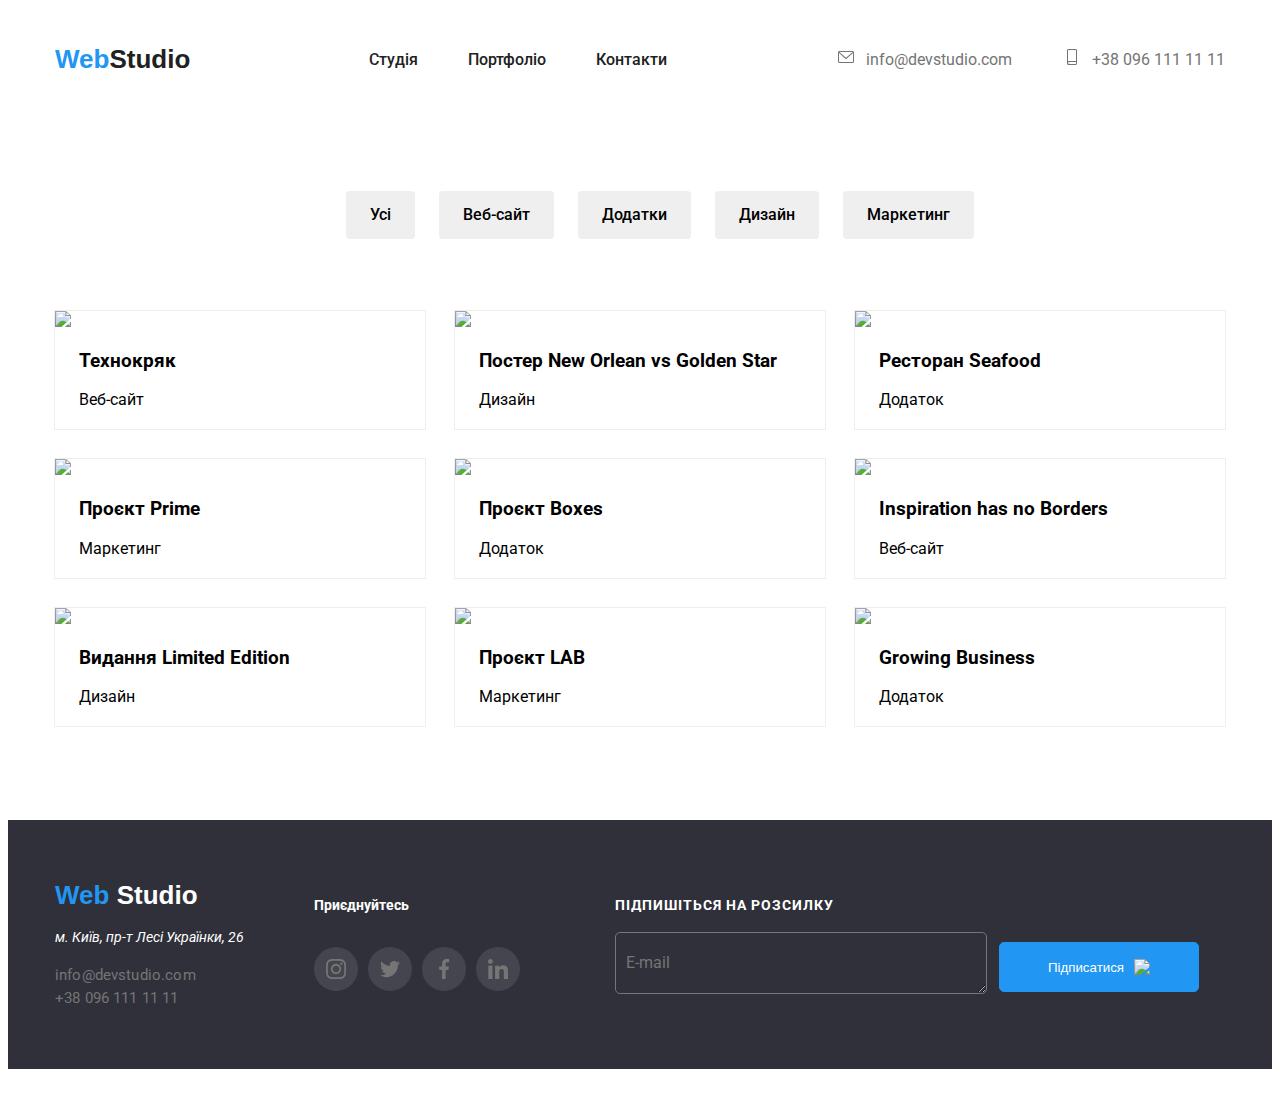
==== commit 1199c6c7: "hw" ====
--- a/portfolio.html
+++ b/portfolio.html
@@ -4,20 +4,21 @@
 <head>
     <meta charset="UTF-8" />
     <meta name="viewport" content="width=device-width, initial-scale=1.0" />
-    <title>Document</title>
+    <title>Portfolio</title>
     <link rel="preconnect" href="https://fonts.googleapis.com">
     <link rel="preconnect" href="https://fonts.gstatic.com" crossorigin>
     <link href="https://fonts.googleapis.com/css2?family=Roboto:wght@400;500;700&display=swap" rel="stylesheet">
-    <link rel="stylesheet" href="normalize.css">
-
-    <link rel="stylesheet" href="style1.css">
+    <link rel="stylesheet" href="css/normalize.css">
+    <link rel="stylesheet" href="css/animate.css">
+
+    <link rel="stylesheet" href="css/style1.css">
 </head>
 
 <body>
     <header class="header">
         <div class="container">
             <div class="flex-container">
-                <a class="logo" href="index.html"><span class="blue">Web</span>Studio</a>
+                <a class="logo" href="index.html"><span class="blue ">Web</span>Studio</a>
                 <nav class="navigation">
                     <ul class="navigation-list">
                         <li class="navigation-item">
@@ -26,7 +27,7 @@
                         <li class="navigation-item">
                             <a class="navigation-link" href="portfolio.html">Портфоліо</a>
                         </li>
-                        <li class="navigation-item">
+                        <li class="navigation-item ">
                             <a class="navigation-link" href="#">Контакти</a>
                         </li>
                     </ul>
@@ -48,7 +49,6 @@
             </div>
         </div>
         <main>
-
             <section class="button-image">
                 <div class="container">
                     <ul class="portfolio-menu">
@@ -65,7 +65,7 @@
                             <button type="button" class="portfolio-btn">Дизайн</button>
                         </li>
                         <li class="portfolio-items">
-                            <button type="button" class="portfolio-btn">Маркетинг</button>
+                            <button type="button" class="portfolio-btn ">Маркетинг</button>
                         </li>
                     </ul>
                 </div>
@@ -83,11 +83,11 @@
                                         особу.
                                     </p>
                                 </div>
-                                <figcaption>
-                                    <h3>Технокряк</h3>
-                                    <p>Веб-сайт</p>
-                                </figcaption>
-                            </div>
+                            </div>
+                            <figcaption>
+                                <h3>Технокряк</h3>
+                                <p>Веб-сайт</p>
+                            </figcaption>
                         </figure>
                         <figure class="figure">
                             <div class="figure-overlay thumb">
@@ -99,11 +99,11 @@
                                         особу.
                                     </p>
                                 </div>
-                                <figcaption>
-                                    <h3>Постер New Orlean vs Golden Star</h3>
-                                    <p>Дизайн</p>
-                                </figcaption>
-                            </div>
+                            </div>
+                            <figcaption>
+                                <h3>Постер New Orlean vs Golden Star</h3>
+                                <p>Дизайн</p>
+                            </figcaption>
                         </figure>
                         <figure class="figure">
                             <div class="figure-overlay thumb">
@@ -115,11 +115,11 @@
                                         особу.
                                     </p>
                                 </div>
-                                <figcaption>
-                                    <h3>Ресторан Seafood</h3>
-                                    <p>Додаток</p>
-                                </figcaption>
-                            </div>
+                            </div>
+                            <figcaption>
+                                <h3>Ресторан Seafood</h3>
+                                <p>Додаток</p>
+                            </figcaption>
                         </figure>
                         <figure class="figure">
                             <div class="figure-overlay thumb">
@@ -131,11 +131,11 @@
                                         особу.
                                     </p>
                                 </div>
-                                <figcaption>
-                                    <h3>Проєкт Prime</h3>
-                                    <p>Маркетинг</p>
-                                </figcaption>
-                            </div>
+                            </div>
+                            <figcaption>
+                                <h3>Проєкт Prime</h3>
+                                <p>Маркетинг</p>
+                            </figcaption>
                         </figure>
                         <figure class="figure">
                             <div class="figure-overlay thumb">
@@ -147,11 +147,11 @@
                                         особу.
                                     </p>
                                 </div>
-                                <figcaption>
-                                    <h3>Проєкт Boxes</h3>
-                                    <p>Додаток</p>
-                                </figcaption>
-                            </div>
+                            </div>
+                            <figcaption>
+                                <h3>Проєкт Boxes</h3>
+                                <p>Додаток</p>
+                            </figcaption>
                         </figure>
                         <figure class="figure">
                             <div class="figure-overlay thumb">
@@ -163,11 +163,11 @@
                                         особу.
                                     </p>
                                 </div>
-                                <figcaption>
-                                    <h3>Inspiration has no Borders</h3>
-                                    <p>Веб-сайт</p>
-                                </figcaption>
-                            </div>
+                            </div>
+                            <figcaption>
+                                <h3>Inspiration has no Borders</h3>
+                                <p>Веб-сайт</p>
+                            </figcaption>
                         </figure>
                         <figure class="figure">
                             <div class="figure-overlay thumb">
@@ -179,11 +179,11 @@
                                         особу.
                                     </p>
                                 </div>
-                                <figcaption>
-                                    <h3>Видання Limited Edition</h3>
-                                    <p>Дизайн</p>
-                                </figcaption>
-                            </div>
+                            </div>
+                            <figcaption>
+                                <h3>Видання Limited Edition</h3>
+                                <p>Дизайн</p>
+                            </figcaption>
                         </figure>
                         <figure class="figure">
                             <div class="figure-overlay thumb">
@@ -195,11 +195,11 @@
                                         особу.
                                     </p>
                                 </div>
-                                <figcaption>
-                                    <h3>Проєкт LAB</h3>
-                                    <p>Маркетинг</p>
-                                </figcaption>
-                            </div>
+                            </div>
+                            <figcaption>
+                                <h3>Проєкт LAB</h3>
+                                <p>Маркетинг</p>
+                            </figcaption>
                         </figure>
                         <figure class="figure">
                             <div class="figure-overlay thumb">
@@ -211,23 +211,22 @@
                                         особу.
                                     </p>
                                 </div>
-                                <figcaption>
-                                    <h3>Growing Business</h3>
-                                    <p>Додаток</p>
-                                </figcaption>
-                            </div>
+                            </div>
+                            <figcaption>
+                                <h3>Growing Business</h3>
+                                <p>Додаток</p>
+                            </figcaption>
                         </figure>
                     </div>
                 </div>
             </section>
         </main>
-
         <footer class="technical-support">
             <div class="container">
                 <div class="flex-container-footer">
                     <div class="address-footer-logo">
-                        <a class="logo" href="index.html"><span class="blue">Web</span> <span
-                                class="white">Studio</span></a>
+                        <a class="logo" href="index.html"><span class="blue">Web</span> 
+                            <span class="white">Studio</span></a>
                         <address class="address">
                             <p>м. Київ, пр-т Лесі Українки, 26</p>
                             <div class="information">
--- a/css/style1.css
+++ b/css/style1.css
@@ -0,0 +1,438 @@
+:root {
+  --blue-color: #2196F3;
+  --black-color: #212121;
+  --gray-color: #757575;
+  --dark-background-color: #2F303A;
+  --white-color: #FFFFFF;
+}
+
+.blue {
+  color: var(--blue-color);
+}
+
+.white {
+  color: var(--white-color);
+}
+
+a {
+  text-decoration: none;
+}
+
+.studio,
+.contact {
+  color: var(--black-color);
+}
+
+.logo {
+  font-family: "Raleway", sans-serif;
+  font-weight: 700;
+  color: var(--black-color);
+  text-decoration: none;
+  width: 145px;
+  font-size: 26px;
+  line-height: 30.52px;
+  margin: 0;
+}
+
+ul {
+  list-style: none;
+}
+
+button {
+  border: none;
+  border-radius: 4px;
+}
+
+.container {
+  width: 1170px;
+  padding: 0 15px;
+  margin: 0 auto;
+}
+
+svg {
+  fill: #afb1b8;
+}
+
+body {
+  font-family: "Roboto", sans-serif;
+}
+
+figcaption {
+  margin-left: 24px;
+  margin-bottom: 20px;
+  text-align: justify;
+}
+
+.contacts, .navigation-list {
+  display: flex;
+  gap: 50px;
+}
+
+.header {
+  padding: 25px 0;
+}
+.header svg {
+  fill: #757575;
+}
+
+.flex-container {
+  display: flex;
+  justify-content: space-between;
+  align-items: center;
+}
+
+.navigation-list {
+  list-style: none;
+  justify-content: flex-start;
+  position: relative;
+}
+.navigation-list a::before {
+  position: absolute;
+  width: 100%;
+  height: 4px;
+  left: 0;
+  bottom: 0;
+  transition: 0.5s transform ease;
+  transform: scale3d(0, 1, 1);
+  transform-origin: 0 50%;
+}
+.navigation-list a::before {
+  content: "";
+  width: 100%;
+  height: 4px;
+  position: absolute;
+  background-color: #2196F3;
+  display: block;
+  border-radius: 5px;
+  bottom: -42px;
+  transform-origin: 50% 50%;
+}
+.navigation-list a:hover::before {
+  transform: scale3d(1, 1, 1);
+}
+
+.navigation-item {
+  font-weight: 500;
+  font-style: normal;
+  size: 14px;
+  font-family: "Roboto", sans-serif;
+  font-size: 16px;
+  transition: font-size 250ms cubic-bezier(0.4, 0, 0.2, 1);
+}
+
+.navigation-link {
+  color: #212121;
+  font-size: 16px;
+  position: relative;
+}
+.navigation-link:hover {
+  color: #2196F3;
+  transition: color 250ms cubic-bezier(0.4, 0, 0.2, 1);
+}
+
+.contacts {
+  list-style: none;
+}
+
+.contacts-item {
+  font-size: 16px;
+  transition: font-size 250ms cubic-bezier(0.4, 0, 0.2, 1);
+}
+
+.contacts-link1 {
+  color: #757575;
+  font-size: 16px;
+}
+.contacts-link1 svg:hover {
+  fill: #2196F3;
+  transition: fill 250ms cubic-bezier(0.4, 0, 0.2, 1);
+}
+.contacts-link1:hover {
+  color: #2196F3;
+}
+
+.contacts-link {
+  color: #757575;
+  font-size: 16px;
+}
+.contacts-link:hover {
+  color: #2196F3;
+  transition: color 250ms cubic-bezier(0.4, 0, 0.2, 1);
+}
+.contacts-link svg :hover {
+  fill: #2196F3;
+  transition: fill 250ms cubic-bezier(0.4, 0, 0.2, 1);
+}
+
+.portfolio-menu {
+  display: flex;
+  justify-content: center;
+  gap: 24px;
+  margin-bottom: 72px;
+}
+
+.portfolio-btn {
+  font-weight: 500;
+  font-style: normal;
+  font-family: "Roboto", sans-serif;
+  font-size: 16px;
+  line-height: 1.5;
+  padding: 12px 24px;
+  margin-top: 90px;
+  margin-bottom: 0;
+  cursor: pointer;
+  transition: background-color 250ms cubic-bezier(0.4, 0, 0.2, 1);
+}
+.portfolio-btn:hover {
+  color: #FFFFFF;
+  background-color: #2196F3;
+  box-shadow: 0px 20px 40px -10px #757575;
+}
+
+.icon-navigation {
+  margin-right: 10px;
+}
+.icon-navigation:hover {
+  fill: #2196F3;
+}
+
+.portfolio-menu {
+  display: flex;
+  justify-content: center;
+  gap: 24px;
+  margin-bottom: 72px;
+}
+
+.portfolio-btn {
+  font-weight: 500;
+  font-style: normal;
+  font-family: "Roboto", sans-serif;
+  font-size: 16px;
+  line-height: 1.5;
+  padding: 12px 24px;
+  margin-top: 90px;
+  margin-bottom: 0;
+  cursor: pointer;
+  transition: background-color 250ms cubic-bezier(0.4, 0, 0.2, 1);
+}
+
+.card-overlay {
+  position: absolute;
+  left: 0;
+  bottom: 0;
+  display: flex;
+  flex-direction: column;
+  justify-content: flex-end;
+  color: #FFFFFF;
+  background-color: #2196F3;
+  padding: 30px;
+  font-family: "Roboto", sans-serif;
+  font-size: 18px;
+  font-weight: 400;
+  font-style: normal;
+  line-height: 28px;
+  letter-spacing: 0.03em;
+  height: 290px;
+  transition: transform 250ms;
+}
+
+.figure-overlay .card-overlay {
+  transform: translateY(100%);
+}
+
+.thumb {
+  width: 100%;
+  transition: color 250ms cubic-bezier(0.4, 0, 0.2, 1);
+}
+
+.figure:hover .card-overlay {
+  transform: translateY(0%);
+  font-size: 18px;
+}
+
+.figure-overlay {
+  overflow: hidden;
+  position: relative;
+}
+
+.figure {
+  margin: 0;
+  flex-basis: calc((100% - 60px) / 3);
+  outline: 1px solid #EEEEEE;
+  cursor: pointer;
+}
+.figure:hover {
+  width: 270px;
+  margin: 0px;
+  padding: 0px;
+  box-shadow: 0 5px 10px -5px #757575;
+  transition: box-shadow 250ms cubic-bezier(0.4, 0, 0.2, 1);
+  transition: color 250ms cubic-bezier(0.4, 0, 0.2, 1);
+}
+.figure img {
+  border-style: none;
+  width: 100%;
+}
+
+.technocrat {
+  margin-bottom: 94px;
+}
+.technocrat p {
+  font-weight: 400;
+  font-style: normal;
+}
+.technocrat h3 {
+  font-weight: 700;
+  font-style: normal;
+}
+
+.technocrat-list {
+  display: flex;
+  justify-content: space-between;
+  flex-wrap: wrap;
+  gap: 30px;
+  max-width: 1200px;
+  padding: 0;
+}
+
+.tel {
+  color: #757575;
+}
+
+.technical-support {
+  background-color: #2F303A;
+  font-family: "Roboto", sans-serif;
+  font-size: 14px;
+  font-weight: 400;
+  font-style: normal;
+  line-height: 1.71;
+  text-align: left;
+  padding: 60px 0;
+  max-height: 252px;
+}
+
+footer p {
+  color: #FFFFFF;
+}
+footer span {
+  color: #757575;
+}
+
+.email-footer {
+  color: #757575;
+}
+
+.address {
+  flex-direction: column;
+  display: block;
+  gap: 9px;
+  flex-wrap: wrap;
+}
+
+.information {
+  font-weight: 400;
+  font-style: normal;
+  font-family: "Roboto", sans-serif;
+  font-size: 15px;
+  line-height: 1.5;
+  letter-spacing: 0.01em;
+  max-width: 170px;
+}
+
+.email {
+  color: #757575;
+}
+
+.icon-staff {
+  width: 20px;
+  height: 20px;
+}
+
+.footer-icons {
+  width: 206px;
+  height: 80px;
+  box-sizing: border-box;
+  margin-left: 70px;
+}
+.footer-icons h3 {
+  font-family: "Roboto", sans-serif;
+  font-size: 14px;
+  font-weight: 700;
+  font-style: normal;
+  color: #FFFFFF;
+}
+
+.footer-people-icons {
+  display: flex;
+}
+
+.flex-container-footer {
+  display: flex;
+  align-items: flex-start;
+}
+
+.people-link-footer {
+  padding: 12px;
+  height: 20px;
+  margin-bottom: 30px;
+  margin-top: 15px;
+  border-radius: 25px;
+  margin-right: 10px;
+  background-color: rgba(255, 255, 255, 0.1);
+  fill: #FFFFFF;
+  transition: background-color 250ms cubic-bezier(0.4, 0, 0.2, 1);
+}
+.people-link-footer:hover {
+  background-color: #2196F3;
+}
+.people-link-footer svg {
+  transition: fill 250ms cubic-bezier(0.4, 0, 0.2, 1);
+}
+.people-link-footer svg:hover {
+  fill: #FFFFFF;
+}
+
+.footer-e-mail {
+  margin-left: 95px;
+}
+.footer-e-mail h3 {
+  font-family: "Roboto", sans-serif;
+  font-size: 14px;
+  font-weight: 700;
+  font-style: normal;
+  color: #FFFFFF;
+  letter-spacing: 1px;
+}
+
+.footer-form {
+  display: flex;
+  align-items: center;
+}
+
+.footer-textarea {
+  background-color: #2F303A;
+  border-radius: 5px;
+  width: 358px;
+  max-height: 50px;
+  color: #757575;
+  font-family: "Roboto", sans-serif;
+  font-size: 16px;
+  padding-top: 20px;
+  padding-left: 10px;
+}
+
+.footer-button {
+  background-color: #2196F3;
+  color: white;
+  width: 200px;
+  height: 50px;
+  border: 1px solid #2196F3;
+  border-radius: 5px;
+  display: flex;
+  justify-content: center;
+  align-items: center;
+  margin-left: 12px;
+}
+.footer-button img {
+  margin-left: 10px;
+}